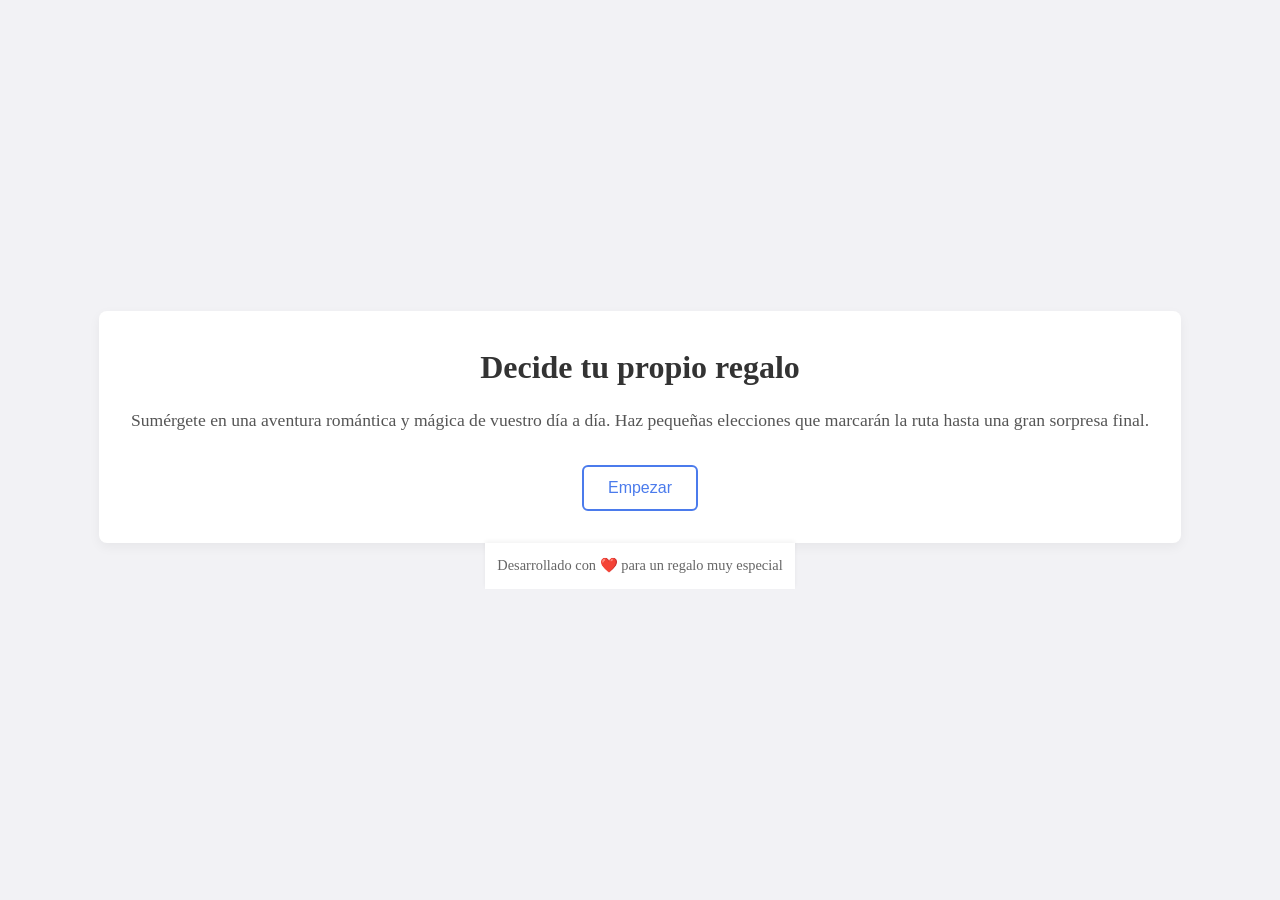
==== intro.html @ 0dbe55bb "final version" ====
<!DOCTYPE html>
<html lang="es">
<head>
  <meta charset="UTF-8" />
  <meta name="viewport" content="width=device-width, initial-scale=1.0"/>
  <title>Juego regalo 30 cumpleaños - Mini-novela Interactiva</title>
  <link rel="stylesheet" href="css/styles.css" />
  <style>
    /* Estilos específicos de la intro */
    body { display:flex; align-items:center; justify-content:center; background:#f2f2f5; min-height:100vh; margin:0; font-family:inherit; }
    .intro-container { text-align:center; padding:2rem; background:#fff; border-radius:8px; box-shadow:0 4px 12px rgba(0,0,0,0.05); }
    .intro-container h1 { font-size:2rem; margin-bottom:1rem; }
    .intro-container p { font-size:1.1rem; margin-bottom:2rem; color:#555; }
    .intro-container .start-btn { 
      background:#fff; border:2px solid #4b7bec; color:#4b7bec; 
      padding:0.75rem 1.5rem; font-size:1rem; border-radius:6px; cursor:pointer;
      transition:background 0.2s, color 0.2s;
    }
    .intro-container .start-btn:hover { background:#4b7bec; color:#fff; }
  </style>
</head>
<body>
  <div class="intro-container">
    <h1>Decide tu propio regalo</h1>
    <p>
      Sumérgete en una aventura romántica y mágica de vuestro día a día. 
      Haz pequeñas elecciones que marcarán la ruta hasta una gran sorpresa final.
    </p>
    <button class="start-btn" onclick="window.location.href='index.html'">
      Empezar
    </button>
  </div>

  <footer>
    <p>Desarrollado con ❤️ para un regalo muy especial</p>
  </footer>

</body>
</html>
---- css/styles.css ----
/* Reset básico */
* {
    margin: 0;
    padding: 0;
    box-sizing: border-box;
  }
  
  /* Tipografía y colores */
  body {
    font-family: 'Segoe UI', Tahoma, sans-serif;
    line-height: 1.5;
    background: #f2f2f5;
    color: #333;
    display: flex;
    flex-direction: column;
    min-height: 100vh;
  }
  
  /* Encabezado */
  header {
    background: #fff;
    padding: 1rem;
    box-shadow: 0 2px 4px rgba(0,0,0,0.1);
    text-align: center;
  }
  header h1 {
    font-size: 1.5rem;
    color: #444;
  }
  
  /* Contenedor principal */
  main#scene {
    flex: 1;
    max-width: 600px;
    margin: 1.5rem auto;
    background: #fff;
    border-radius: 8px;
    box-shadow: 0 4px 12px rgba(0,0,0,0.05);
    overflow: hidden;
    display: flex;
    flex-direction: column;
    align-items: center;
  }
  
  /* Imagen de la escena */
  #image-container {
    width: 100%;
    background: #000; /* placeholder */
  }
  #scene-img {
    width: 100%;
    height: auto;
    display: block;
  }
  
  /* Texto de la escena */
  #text-container {
    padding: 1rem;
  }
  #scene-text {
    font-size: 1.1rem;
    color: #222;
    margin-bottom: 1rem;
  }
  
  /* Zona de opciones */
  nav#choices {
    width: 100%;
    padding: 1rem;
    display: flex;
    flex-direction: row;
    align-items: stretch;
    justify-content: space-between;
    gap: 20px;

  }
  .choice-btn {
    background: #fff;
    border: 2px solid #888;
    border-radius: 6px;
    padding: 0.75rem;
    margin: 0.5rem 0;
    font-size: 1rem;
    cursor: pointer;
    transition: 0.2s, border-color 0.2s;
  }
  .choice-btn:hover {
    background: #e8f0fe;
    border-color: #4b7bec;
  }
  .choice-btn:active {
    background: #d0d9f9;
  }
  
  /* Pie de página */
  footer {
    background: #fff;
    text-align: center;
    padding: 0.75rem;
    font-size: 0.9rem;
    color: #666;
    box-shadow: 0 -2px 4px rgba(0,0,0,0.05);
  }
  
  /* Responsive */
  @media (max-width: 480px) {
    header h1 {
      font-size: 1.25rem;
    }
    #scene-text {
      font-size: 1rem;
    }
    .choice-btn {
      font-size: 0.95rem;
      padding: 0.65rem;
    }
  }
  
  .choice-row {
    display: flex;
    flex-direction: column;
    align-items: center;
    margin-bottom: 1.5rem;
    width: 100%;
  }
  
  .choice-img {
    width: 100%;
    max-width: 500px;
    border-radius: 8px;
    box-shadow: 0 2px 8px rgba(0,0,0,0.1);
    margin-bottom: 0.5rem;
  }
  
  .choice-btn {
    background: #fff;
    border: 2px solid #888;
    border-radius: 6px;
    padding: 0.75rem 1.5rem;
    font-size: 1rem;
    cursor: pointer;
    transition:  0.2s, border-color 0.2s;
    width: 90%;
    max-width: 300px;
  }
  
  .choice-btn:hover {
    background: #e8f0fe;
    border-color: #4b7bec;
  }
  
  .choice-btn:active {
    background: #d0d9f9;
  }
  
  .choice-desc {
    font-size: 0.95rem;
    color: #555;
    text-align: center;
    margin-top: 0.5rem;
    max-width: 90%;
  }
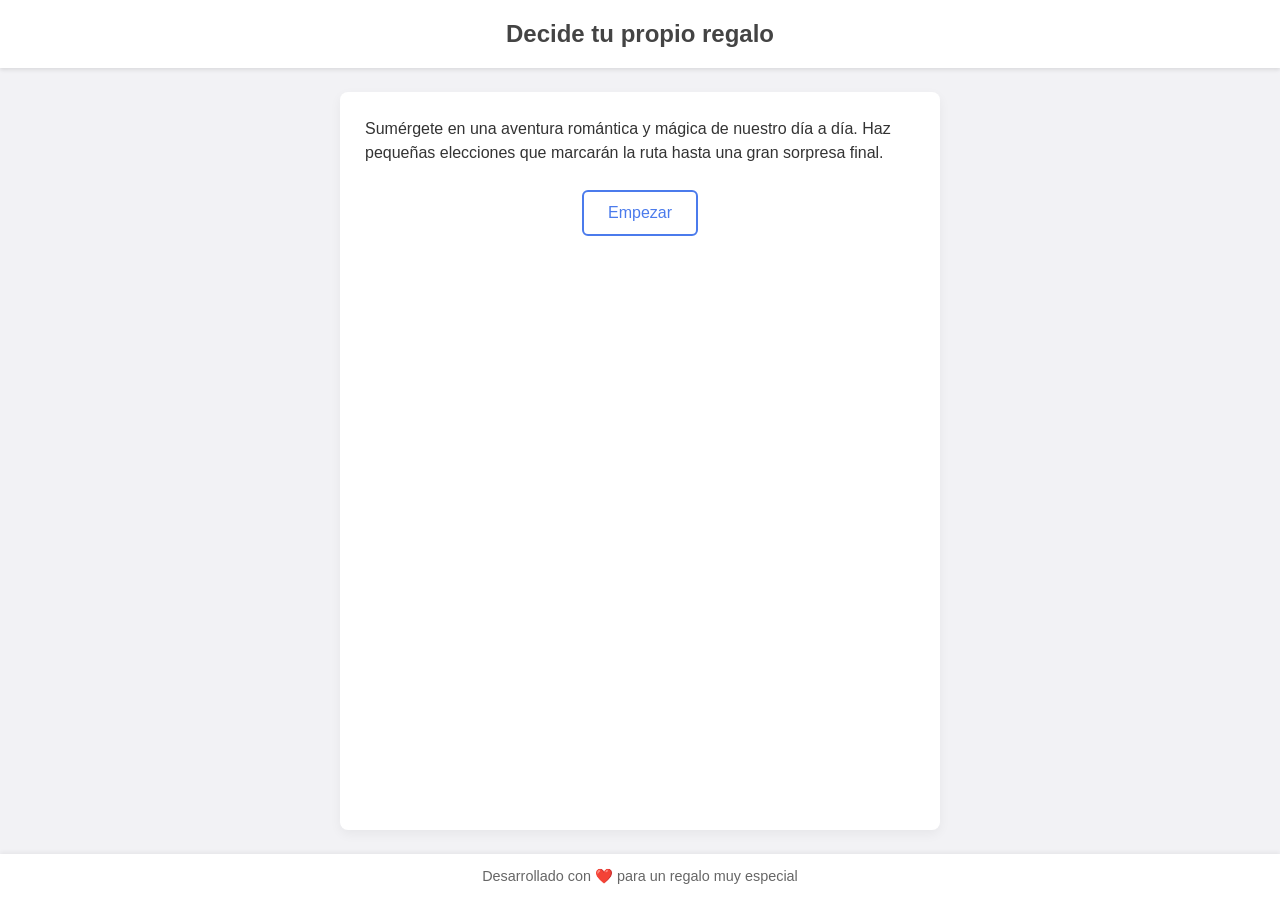
==== commit 5734c0a8: "la ultima" ====
--- a/intro.html
+++ b/intro.html
@@ -5,35 +5,26 @@
   <meta name="viewport" content="width=device-width, initial-scale=1.0"/>
   <title>Juego regalo 30 cumpleaños - Mini-novela Interactiva</title>
   <link rel="stylesheet" href="css/styles.css" />
-  <style>
-    /* Estilos específicos de la intro */
-    body { display:flex; align-items:center; justify-content:center; background:#f2f2f5; min-height:100vh; margin:0; font-family:inherit; }
-    .intro-container { text-align:center; padding:2rem; background:#fff; border-radius:8px; box-shadow:0 4px 12px rgba(0,0,0,0.05); }
-    .intro-container h1 { font-size:2rem; margin-bottom:1rem; }
-    .intro-container p { font-size:1.1rem; margin-bottom:2rem; color:#555; }
-    .intro-container .start-btn { 
-      background:#fff; border:2px solid #4b7bec; color:#4b7bec; 
-      padding:0.75rem 1.5rem; font-size:1rem; border-radius:6px; cursor:pointer;
-      transition:background 0.2s, color 0.2s;
-    }
-    .intro-container .start-btn:hover { background:#4b7bec; color:#fff; }
-  </style>
 </head>
 <body>
-  <div class="intro-container">
+  <header>
     <h1>Decide tu propio regalo</h1>
-    <p>
-      Sumérgete en una aventura romántica y mágica de vuestro día a día. 
+  </header>
+
+  <main id="scene" role="main">
+    <p class="start-text">
+      Sumérgete en una aventura romántica y mágica de nuestro día a día. 
       Haz pequeñas elecciones que marcarán la ruta hasta una gran sorpresa final.
     </p>
     <button class="start-btn" onclick="window.location.href='index.html'">
       Empezar
     </button>
-  </div>
+  </main>
 
   <footer>
     <p>Desarrollado con ❤️ para un regalo muy especial</p>
   </footer>
 
+  <script type="module" src="js/app.js"></script>
 </body>
 </html>
--- a/css/styles.css
+++ b/css/styles.css
@@ -160,4 +160,14 @@
     margin-top: 0.5rem;
     max-width: 90%;
   }
-  +  
+  .start-btn { 
+    background:#fff; border:2px solid #4b7bec; color:#4b7bec; 
+    padding:0.75rem 1.5rem; font-size:1rem; border-radius:6px; cursor:pointer;
+    transition:background 0.2s, color 0.2s;
+  }
+  .start-btn:hover { background:#4b7bec; color:#fff; }
+
+  .start-text{
+    margin: 25px;
+  }
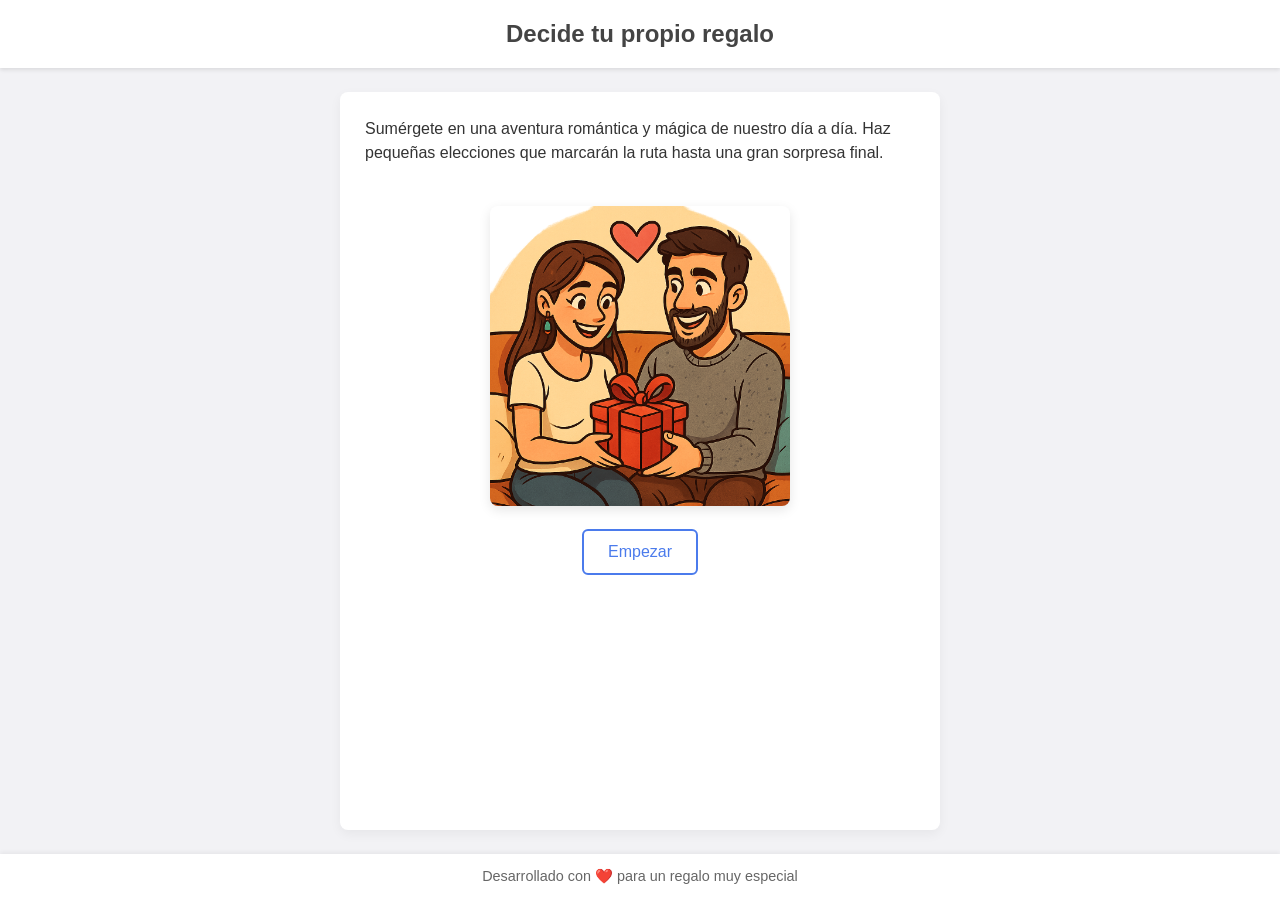
==== commit 06583783: "añladir imagen a intro" ====
--- a/intro.html
+++ b/intro.html
@@ -16,6 +16,9 @@
       Sumérgete en una aventura romántica y mágica de nuestro día a día. 
       Haz pequeñas elecciones que marcarán la ruta hasta una gran sorpresa final.
     </p>
+    <div>
+      <img class="intro-img" src="/img/intro.png" alt="Intro" />
+    </div>
     <button class="start-btn" onclick="window.location.href='index.html'">
       Empezar
     </button>
--- a/css/styles.css
+++ b/css/styles.css
@@ -170,4 +170,15 @@
 
   .start-text{
     margin: 25px;
-  }+  }
+
+  /* Imagen de la intro */
+.intro-img {
+  max-width: 100%;       /* nunca más ancha que su contenedor */
+  width: 300px;          /* tamaño ideal, ajustable */
+  height: auto;          /* mantiene proporción */
+  border-radius: 8px;    /* esquinas redondeadas */
+  box-shadow: 0 4px 12px rgba(0, 0, 0, 0.1); /* ligera sombra */
+  display: inline-block; /* para centrar correctamente */
+  margin: 1rem;
+}
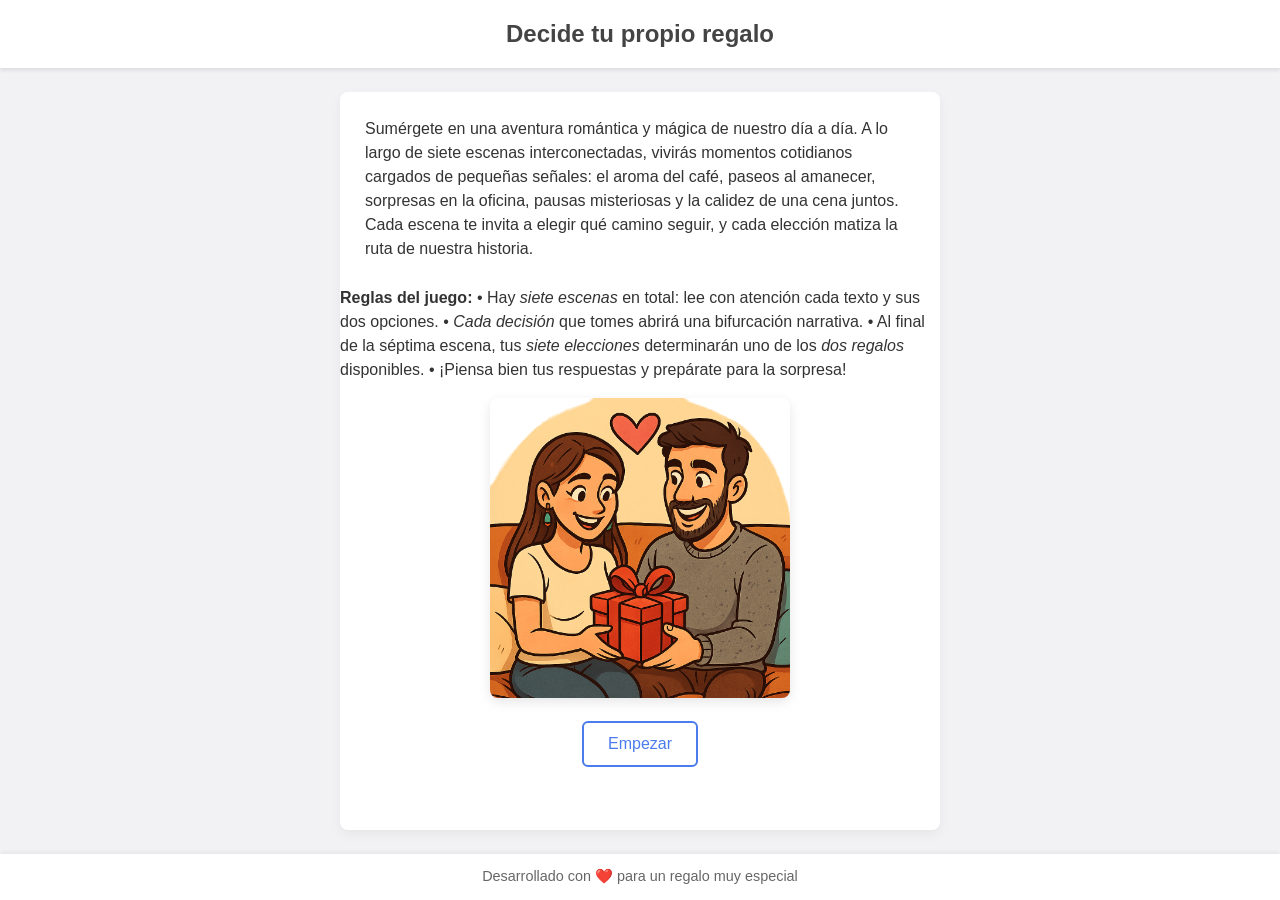
==== commit 3641a22b: "Actualizar intro.html" ====
--- a/intro.html
+++ b/intro.html
@@ -14,8 +14,18 @@
   <main id="scene" role="main">
     <p class="start-text">
       Sumérgete en una aventura romántica y mágica de nuestro día a día. 
-      Haz pequeñas elecciones que marcarán la ruta hasta una gran sorpresa final.
+      A lo largo de siete escenas interconectadas, vivirás momentos cotidianos cargados de pequeñas señales:  
+    el aroma del café, paseos al amanecer, sorpresas en la oficina, pausas misteriosas y la calidez de una cena juntos.  
+    Cada escena te invita a elegir qué camino seguir, y cada elección matiza la ruta de nuestra historia.
     </p>
+      <!-- Reglas del juego -->
+  <p class="intro-rules">
+    <strong>Reglas del juego:</strong>  
+    • Hay <em>siete escenas</em> en total: lee con atención cada texto y sus dos opciones.  
+    • <em>Cada decisión</em> que tomes abrirá una bifurcación narrativa. 
+    • Al final de la séptima escena, tus <em>siete elecciones</em> determinarán uno de los <em>dos regalos</em> disponibles. 
+    • ¡Piensa bien tus respuestas y prepárate para la sorpresa!
+  </p>
     <div>
       <img class="intro-img" src="/img/intro.png" alt="Intro" />
     </div>
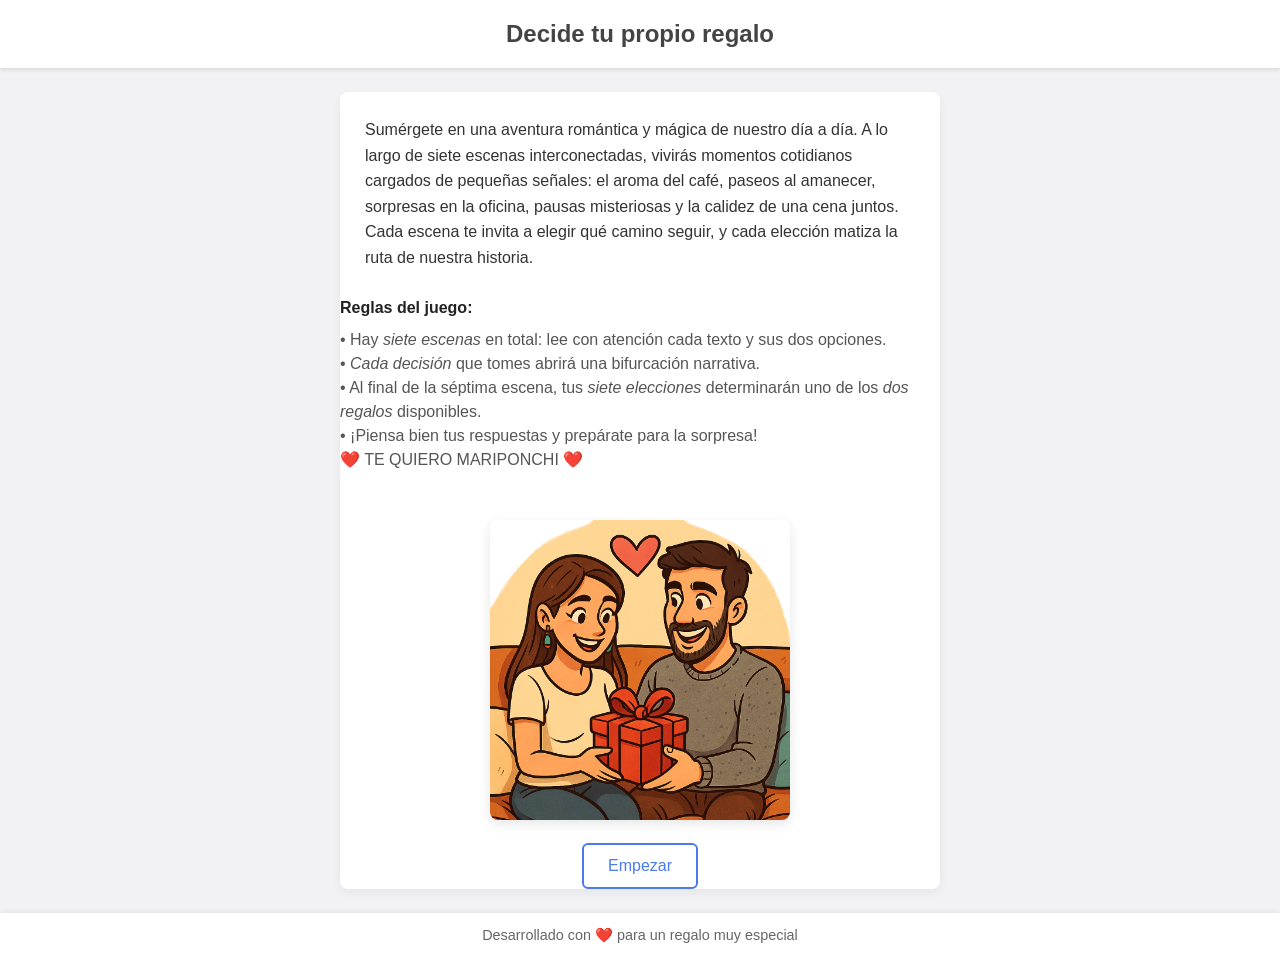
==== commit 7c286823: "Actualizar intro.html" ====
--- a/intro.html
+++ b/intro.html
@@ -21,10 +21,12 @@
       <!-- Reglas del juego -->
   <p class="intro-rules">
     <strong>Reglas del juego:</strong>  
-    • Hay <em>siete escenas</em> en total: lee con atención cada texto y sus dos opciones.  
-    • <em>Cada decisión</em> que tomes abrirá una bifurcación narrativa. 
-    • Al final de la séptima escena, tus <em>siete elecciones</em> determinarán uno de los <em>dos regalos</em> disponibles. 
-    • ¡Piensa bien tus respuestas y prepárate para la sorpresa!
+    • Hay <em>siete escenas</em> en total: lee con atención cada texto y sus dos opciones.  <br>
+    • <em>Cada decisión</em> que tomes abrirá una bifurcación narrativa.  <br>
+    • Al final de la séptima escena, tus <em>siete elecciones</em> determinarán uno de los <em>dos regalos</em> disponibles.  <br>
+    • ¡Piensa bien tus respuestas y prepárate para la sorpresa! <br>
+      
+      ❤️ TE QUIERO MARIPONCHI ❤️
   </p>
     <div>
       <img class="intro-img" src="/img/intro.png" alt="Intro" />
--- a/css/styles.css
+++ b/css/styles.css
@@ -168,9 +168,7 @@
   }
   .start-btn:hover { background:#4b7bec; color:#fff; }
 
-  .start-text{
-    margin: 25px;
-  }
+  
 
   /* Imagen de la intro */
 .intro-img {
@@ -181,4 +179,20 @@
   box-shadow: 0 4px 12px rgba(0, 0, 0, 0.1); /* ligera sombra */
   display: inline-block; /* para centrar correctamente */
   margin: 1rem;
-}+}
+.start-text {
+  margin-bottom: 1rem;
+  color: #333;
+  line-height: 1.6;
+  margin: 25px;
+}
+.intro-rules {
+  margin-bottom: 2rem;
+  color: #555;
+  line-height: 1.5;
+}
+.intro-rules strong {
+  display: block;
+  margin-bottom: 0.5rem;
+  color: #222;
+}
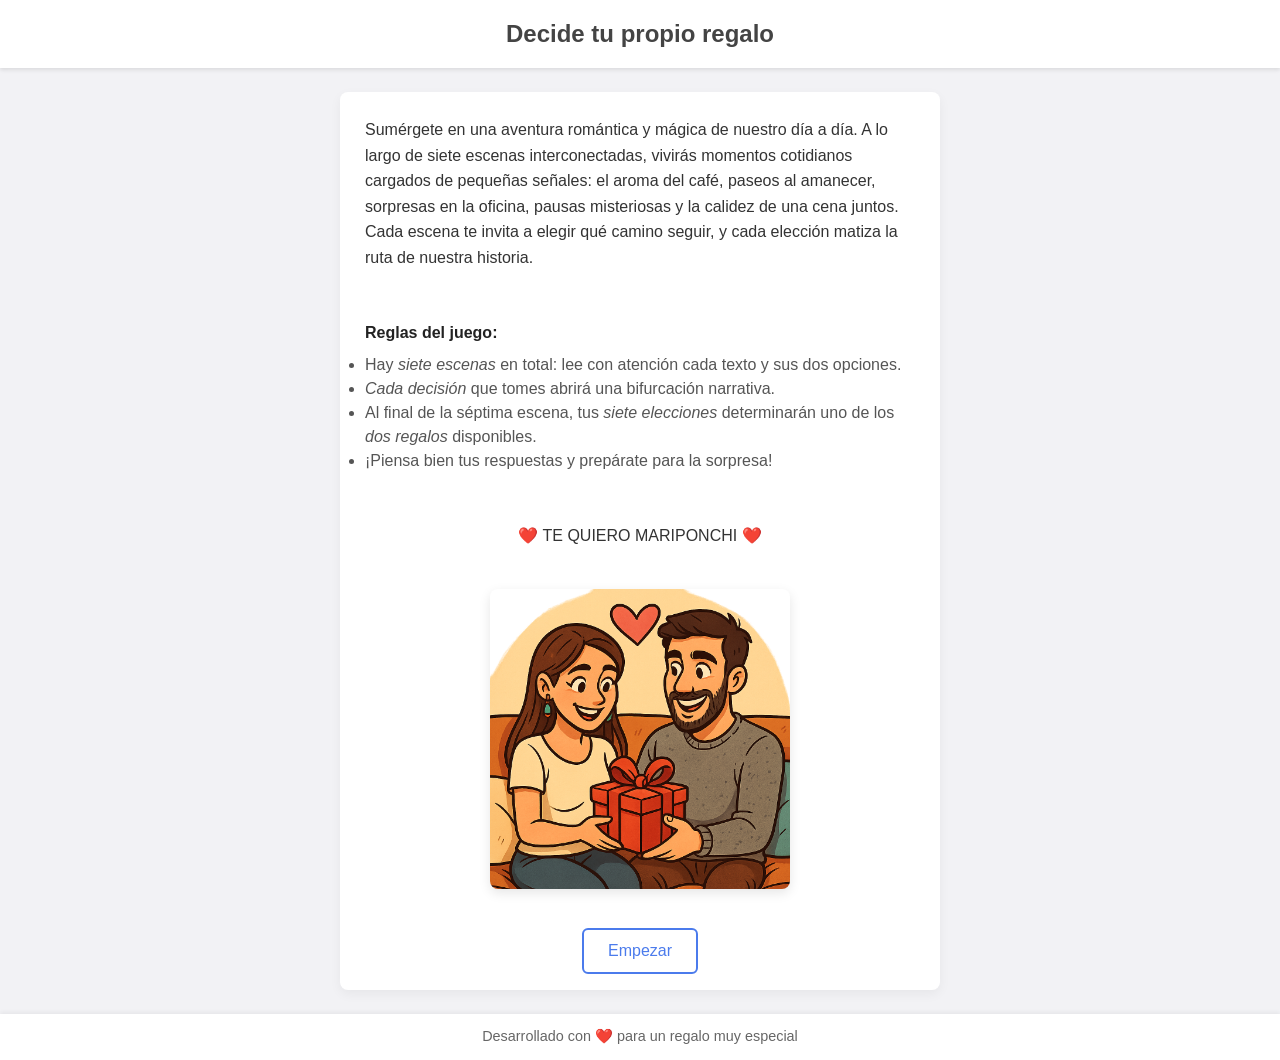
==== commit ed71adbc: "Actualizar intro.html" ====
--- a/intro.html
+++ b/intro.html
@@ -19,14 +19,17 @@
     Cada escena te invita a elegir qué camino seguir, y cada elección matiza la ruta de nuestra historia.
     </p>
       <!-- Reglas del juego -->
-  <p class="intro-rules">
-    <strong>Reglas del juego:</strong>  
-    • Hay <em>siete escenas</em> en total: lee con atención cada texto y sus dos opciones.  <br>
-    • <em>Cada decisión</em> que tomes abrirá una bifurcación narrativa.  <br>
-    • Al final de la séptima escena, tus <em>siete elecciones</em> determinarán uno de los <em>dos regalos</em> disponibles.  <br>
-    • ¡Piensa bien tus respuestas y prepárate para la sorpresa! <br>
-      
-      ❤️ TE QUIERO MARIPONCHI ❤️
+  <div class="intro-rules">
+    <p><strong>Reglas del juego:</strong></p>
+    <ul class="rules-list">
+      <li>Hay <em>siete escenas</em> en total: lee con atención cada texto y sus dos opciones.</li>
+      <li><em>Cada decisión</em> que tomes abrirá una bifurcación narrativa.</li>
+      <li>Al final de la séptima escena, tus <em>siete elecciones</em> determinarán uno de los <em>dos regalos</em> disponibles.</li>
+      <li>¡Piensa bien tus respuestas y prepárate para la sorpresa!</li>
+    </ul>
+  </div>
+  <p class="start-text">
+    ❤️ TE QUIERO MARIPONCHI ❤️
   </p>
     <div>
       <img class="intro-img" src="/img/intro.png" alt="Intro" />
--- a/css/styles.css
+++ b/css/styles.css
@@ -165,6 +165,7 @@
     background:#fff; border:2px solid #4b7bec; color:#4b7bec; 
     padding:0.75rem 1.5rem; font-size:1rem; border-radius:6px; cursor:pointer;
     transition:background 0.2s, color 0.2s;
+    margin: 1rem;
   }
   .start-btn:hover { background:#4b7bec; color:#fff; }
 
@@ -190,6 +191,7 @@
   margin-bottom: 2rem;
   color: #555;
   line-height: 1.5;
+  margin: 25px;
 }
 .intro-rules strong {
   display: block;
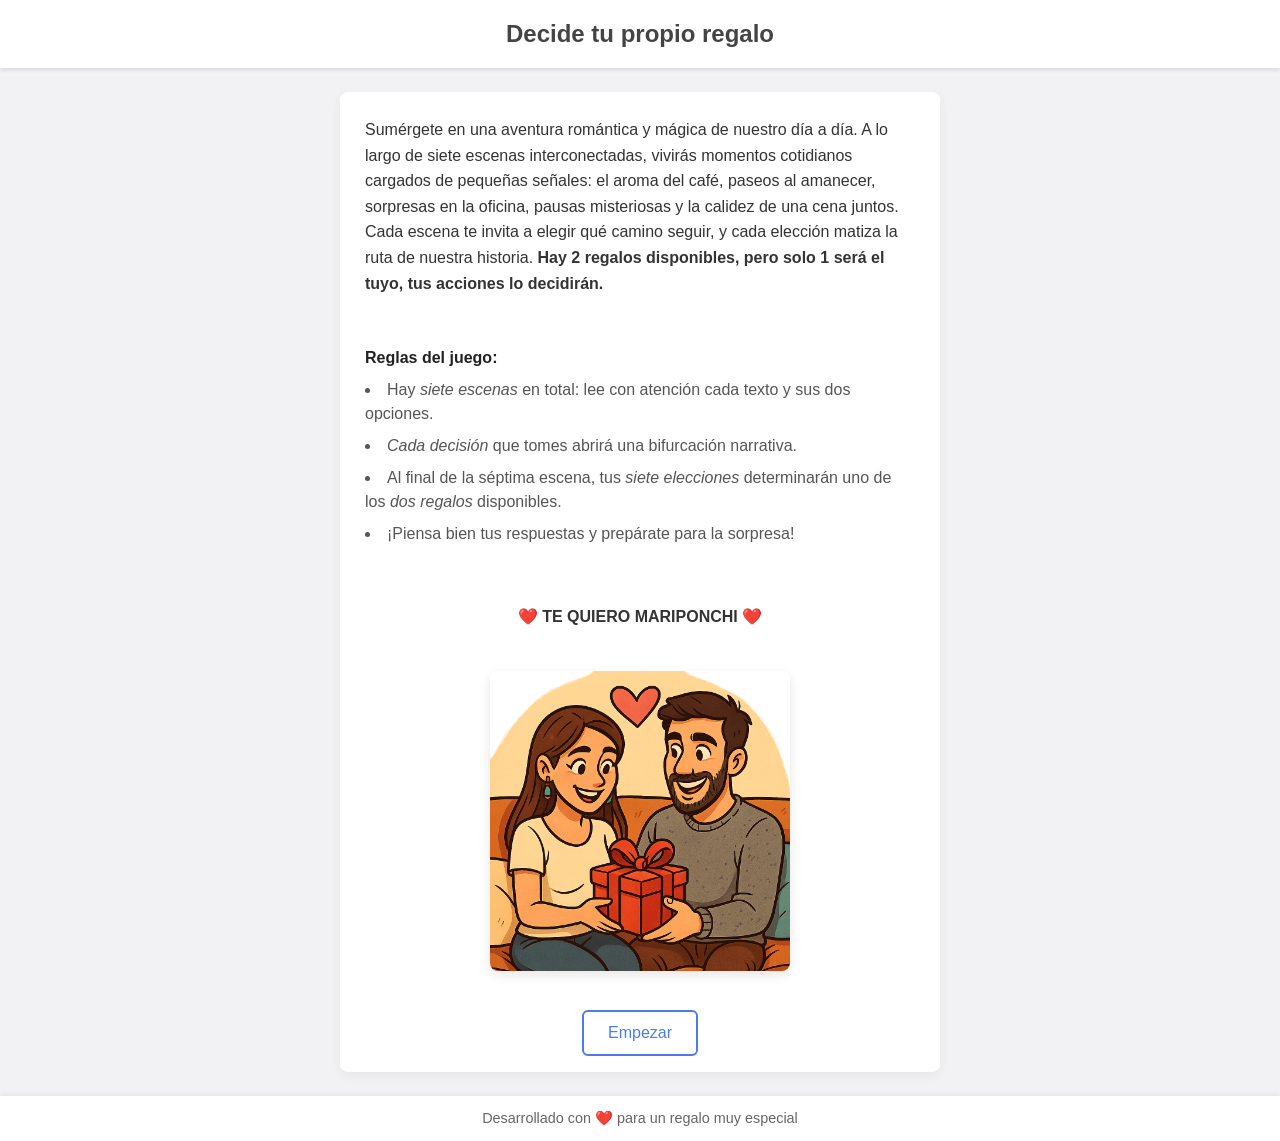
==== commit eb9ab4dc: "Actualizar intro.html" ====
--- a/intro.html
+++ b/intro.html
@@ -17,6 +17,7 @@
       A lo largo de siete escenas interconectadas, vivirás momentos cotidianos cargados de pequeñas señales:  
     el aroma del café, paseos al amanecer, sorpresas en la oficina, pausas misteriosas y la calidez de una cena juntos.  
     Cada escena te invita a elegir qué camino seguir, y cada elección matiza la ruta de nuestra historia.
+    <strong>Hay 2 regalos disponibles, pero solo 1 será el tuyo, tus acciones lo decidirán.</strong>
     </p>
       <!-- Reglas del juego -->
   <div class="intro-rules">
@@ -29,7 +30,7 @@
     </ul>
   </div>
   <p class="start-text">
-    ❤️ TE QUIERO MARIPONCHI ❤️
+    <strong>❤️ TE QUIERO MARIPONCHI ❤️</strong>
   </p>
     <div>
       <img class="intro-img" src="/img/intro.png" alt="Intro" />
--- a/css/styles.css
+++ b/css/styles.css
@@ -198,3 +198,14 @@
   margin-bottom: 0.5rem;
   color: #222;
 }
+
+.rules-list {
+  list-style: disc inside;
+  margin: 0;
+  padding: 0;
+}
+
+.rules-list li {
+  margin-bottom: 0.5em;
+}
+
